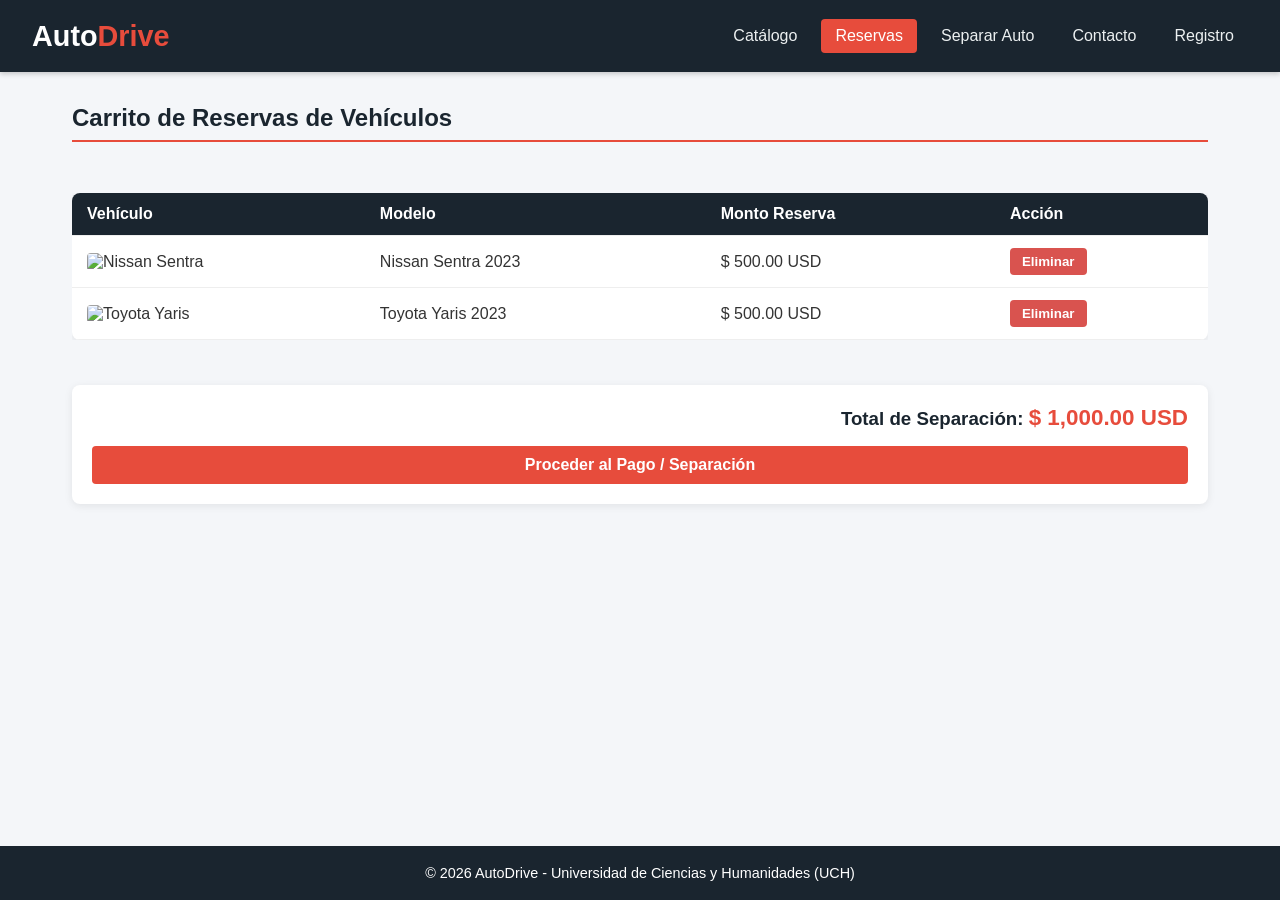
==== Compras.html @ cef057c2 "Proyecto tienda de autos UCH" ====
<!DOCTYPE html>
<html lang="es">
<head>
    <meta charset="UTF-8">
    <meta name="viewport" content="width=device-width, initial-scale=1.0">
    <title>AutoDrive | Mis Reservas</title>
    <link rel="stylesheet" href="styles.css">
</head>
<body>

    <header class="header">
        <div class="logo">
            <h1>Auto<span>Drive</span></h1>
        </div>
        <nav class="nav">
            <a href="index.html">Catálogo</a>
            <a href="Compras.html" class="active">Reservas</a>
            <a href="checkout.html">Separar Auto</a>
            <a href="contacto.html">Contacto</a>
            <a href="registro.html">Registro</a>
        </nav>
    </header>

    <main class="container page-content">
        <h2>Carrito de Reservas de Vehículos</h2>
        <div class="table-container">
            <table class="cart-table">
                <thead>
                    <tr>
                        <th>Vehículo</th>
                        <th>Modelo</th>
                        <th>Monto Reserva</th>
                        <th>Acción</th>
                    </tr>
                </thead>
                <tbody>
                    <tr>
                        <td><img src="https://images.unsplash.com/photo-1617814076367-b759c7d7e738?w=100" alt="Nissan Sentra"></td>
                        <td>Nissan Sentra 2023</td>
                        <td>$ 500.00 USD</td>
                        <td><button class="btn btn-danger">Eliminar</button></td>
                    </tr>
                    <tr>
                        <td><img src="https://images.unsplash.com/photo-1590362891991-f776e747a588?w=100" alt="Toyota Yaris"></td>
                        <td>Toyota Yaris 2023</td>
                        <td>$ 500.00 USD</td>
                        <td><button class="btn btn-danger">Eliminar</button></td>
                    </tr>
                </tbody>
            </table>
        </div>

        <div class="cart-summary">
            <h3>Total de Separación: <span>$ 1,000.00 USD</span></h3>
            <a href="checkout.html" class="btn btn-primary">Proceder al Pago / Separación</a>
        </div>
    </main>

    <footer>
        <p>&copy; 2026 AutoDrive - Universidad de Ciencias y Humanidades (UCH)</p>
    </footer>

</body>
</html>
---- styles.css ----
* {
    margin: 0;
    padding: 0;
    box-sizing: border-box;
    font-family: 'Segoe UI', Tahoma, Geneva, Verdana, sans-serif;
}

body {
    background-color: #f4f6f9;
    color: #333;
    display: flex;
    flex-direction: column;
    min-height: 100vh;
}

/* ==========================================================================
   2. ENCABEZADO Y NAVEGACIÓN (HEADER & NAV)
   ========================================================================== */
.header {
    background-color: #1a252f;
    color: #fff;
    padding: 1.2rem 2rem;
    display: flex;
    justify-content: space-between;
    align-items: center;
    flex-wrap: wrap;
    box-shadow: 0 2px 5px rgba(0,0,0,0.2);
}

.logo h1 {
    font-size: 1.8rem;
    font-weight: 700;
}

.logo span {
    color: #e74c3c;
}

.nav {
    display: flex;
    gap: 10px;
    flex-wrap: wrap;
}

.nav a {
    color: #ecf0f1;
    text-decoration: none;
    font-weight: 500;
    padding: 8px 14px;
    border-radius: 4px;
    transition: all 0.3s ease;
}

.nav a:hover,
.nav a.active {
    background-color: #e74c3c;
    color: #ffffff;
}

/* ==========================================================================
   3. BANNER PRINCIPAL (HERO SECTION)
   ========================================================================== */
.hero {
    background: linear-gradient(rgba(0,0,0,0.65), rgba(0,0,0,0.65)), 
                url('https://images.unsplash.com/photo-1503376780353-7e6692767b70?w=1200') center/cover no-repeat;
    color: #ffffff;
    text-align: center;
    padding: 3.5rem 1rem;
}

.hero h2 {
    font-size: 2.2rem;
    margin-bottom: 10px;
}

.hero p {
    font-size: 1.1rem;
    color: #ddd;
}

/* ==========================================================================
   4. ESTRUCTURA Y CONTENEDORES PRINCIPALES
   ========================================================================== */
.container {
    display: flex;
    gap: 20px;
    padding: 2rem;
    max-width: 1200px;
    margin: 0 auto;
    width: 100%;
    flex: 1;
}

.page-content {
    flex-direction: column;
}

.page-content h2 {
    margin-bottom: 1rem;
    color: #1a252f;
    border-bottom: 2px solid #e74c3c;
    padding-bottom: 8px;
    display: inline-block;
}

/* ==========================================================================
   5. BARRA LATERAL (FILTROS)
   ========================================================================== */
.filters {
    background: #ffffff;
    padding: 20px;
    border-radius: 8px;
    width: 250px;
    height: fit-content;
    box-shadow: 0 2px 8px rgba(0,0,0,0.08);
}

.filters h3 {
    margin-bottom: 15px;
    border-bottom: 2px solid #e74c3c;
    padding-bottom: 5px;
    color: #1a252f;
}

.filter-group {
    margin-bottom: 15px;
}

.filter-group label {
    display: block;
    margin-bottom: 5px;
    font-weight: 600;
    font-size: 0.9rem;
}

.filter-group select,
.filter-group input {
    width: 100%;
    padding: 8px 10px;
    border-radius: 4px;
    border: 1px solid #ccc;
    outline: none;
}

.filter-group select:focus {
    border-color: #e74c3c;
}

/* ==========================================================================
   6. CATÁLOGO Y TARJETAS DE AUTOS (GRILLA 4 COLUMNAS)
   ========================================================================== */
.catalog {
    flex: 1;
}

.catalog h2 {
    margin-bottom: 15px;
    color: #1a252f;
}

.product-grid {
    display: grid;
    grid-template-columns: repeat(auto-fit, minmax(200px, 1fr));
    gap: 20px;
}

@media (min-width: 1024px) {
    .product-grid {
        grid-template-columns: repeat(4, 1fr);
    }
}

.product-card {
    background: #ffffff;
    border-radius: 8px;
    overflow: hidden;
    box-shadow: 0 2px 8px rgba(0,0,0,0.08);
    display: flex;
    flex-direction: column;
    transition: transform 0.3s ease, box-shadow 0.3s ease;
}

.product-card:hover {
    transform: translateY(-5px);
    box-shadow: 0 5px 15px rgba(0,0,0,0.15);
}

.product-card img {
    width: 100%;
    height: 160px;
    object-fit: cover;
}

.card-body {
    padding: 15px;
    display: flex;
    flex-direction: column;
    flex: 1;
}

.card-body h3 {
    font-size: 1.05rem;
    color: #1a252f;
}

.specs {
    color: #666;
    font-size: 0.85rem;
    margin: 8px 0;
}

.price {
    font-size: 1.25rem;
    color: #e74c3c;
    font-weight: bold;
    margin-bottom: 12px;
}

/* ==========================================================================
   7. FORMULARIOS (REGISTRO, CONTACTO, CHECKOUT)
   ========================================================================== */
.form-card {
    background: #ffffff;
    padding: 25px;
    border-radius: 8px;
    max-width: 600px;
    width: 100%;
    margin: 20px auto;
    box-shadow: 0 2px 10px rgba(0,0,0,0.08);
}

.form-card h3 {
    margin-top: 15px;
    margin-bottom: 15px;
    color: #1a252f;
    border-bottom: 1px solid #eee;
    padding-bottom: 5px;
}

.form-group {
    margin-bottom: 15px;
}

.form-group label {
    display: block;
    margin-bottom: 5px;
    font-weight: 600;
    font-size: 0.9rem;
}

.form-group input, 
.form-group textarea, 
.form-group select {
    width: 100%;
    padding: 10px;
    border: 1px solid #ccc;
    border-radius: 4px;
    font-size: 0.95rem;
    outline: none;
}

.form-group input:focus, 
.form-group textarea:focus {
    border-color: #e74c3c;
}

.form-row {
    display: flex;
    gap: 10px;
}

/* ==========================================================================
   8. TABLA DEL CARRITO Y RESUMEN DE COMPRA
   ========================================================================== */
.table-container {
    overflow-x: auto;
    margin-top: 15px;
}

.cart-table {
    width: 100%;
    border-collapse: collapse;
    background: #ffffff;
    box-shadow: 0 2px 8px rgba(0,0,0,0.08);
    border-radius: 8px;
    overflow: hidden;
}

.cart-table th, 
.cart-table td {
    padding: 12px 15px;
    text-align: left;
    border-bottom: 1px solid #eee;
}

.cart-table th {
    background: #1a252f;
    color: #ffffff;
    font-weight: 600;
}

.cart-table img {
    width: 80px;
    height: 55px;
    object-fit: cover;
    border-radius: 4px;
}

.cart-summary {
    margin-top: 25px;
    text-align: right;
    background: #ffffff;
    padding: 20px;
    border-radius: 8px;
    box-shadow: 0 2px 8px rgba(0,0,0,0.08);
}

.cart-summary h3 {
    margin-bottom: 15px;
    color: #1a252f;
}

.cart-summary span {
    color: #e74c3c;
    font-size: 1.4rem;
}

/* ==========================================================================
   9. BOTONES UNIVERSALES
   ========================================================================== */
.btn {
    display: inline-block;
    text-align: center;
    background-color: #1a252f;
    color: #ffffff;
    text-decoration: none;
    padding: 10px 15px;
    border-radius: 4px;
    border: none;
    cursor: pointer;
    font-weight: bold;
    width: 100%;
    margin-top: auto;
    transition: background 0.3s ease;
}

.btn:hover {
    background-color: #e74c3c;
}

.btn-primary {
    background-color: #e74c3c;
}

.btn-primary:hover {
    background-color: #c0392b;
}

.btn-filter {
    background-color: #e74c3c;
}

.btn-filter:hover {
    background-color: #c0392b;
}

.btn-danger {
    background-color: #d9534f;
    width: auto;
    padding: 6px 12px;
}

.btn-danger:hover {
    background-color: #c9302c;
}

/* ==========================================================================
   10. PIE DE PÁGINA (FOOTER)
   ========================================================================== */
footer {
    background: #1a252f;
    color: #ffffff;
    text-align: center;
    padding: 1.2rem;
    margin-top: auto;
    font-size: 0.9rem;
}

/* ==========================================================================
   11. DISEÑO RESPONSIVE (MÓVILES Y TABLETS)
   ========================================================================== */
@media (max-width: 768px) {
    .container {
        flex-direction: column;
        padding: 1rem;
    }

    .filters {
        width: 100%;
    }

    .header {
        flex-direction: column;
        gap: 15px;
        text-align: center;
    }

    .nav {
        justify-content: center;
    }

    .nav a {
        margin: 2px;
        font-size: 0.9rem;
    }

    .cart-summary {
        text-align: center;
    }

    .form-row {
        flex-direction: column;
        gap: 0;
    }
}
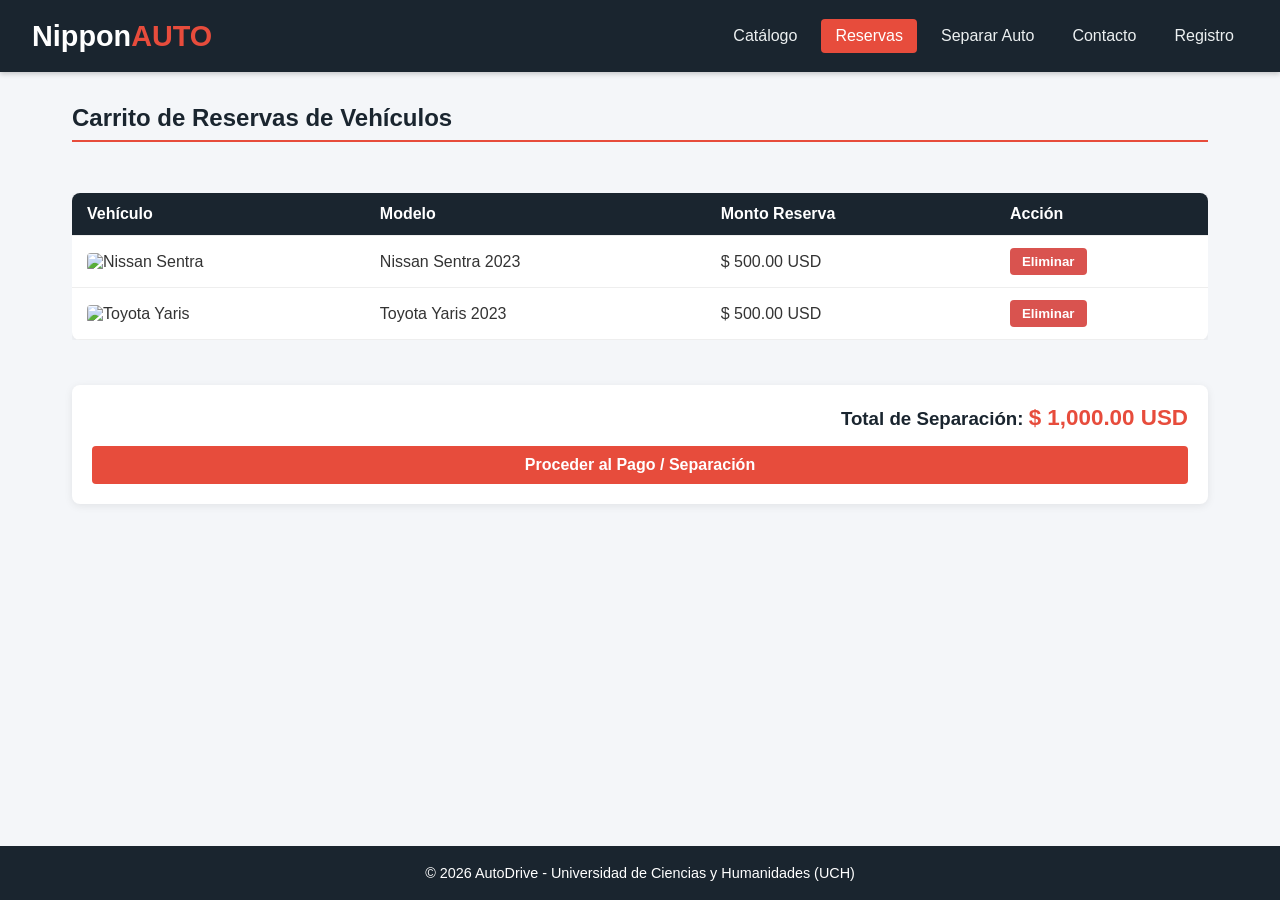
==== commit 187bff33: "Update title and header from AutoDrive to Nippon AUTO" ====
--- a/Compras.html
+++ b/Compras.html
@@ -3,14 +3,14 @@
 <head>
     <meta charset="UTF-8">
     <meta name="viewport" content="width=device-width, initial-scale=1.0">
-    <title>AutoDrive | Mis Reservas</title>
+    <title>Nippon AUTO | Mis Reservas</title>
     <link rel="stylesheet" href="styles.css">
 </head>
 <body>
 
     <header class="header">
         <div class="logo">
-            <h1>Auto<span>Drive</span></h1>
+            <h1>Nippon<span>AUTO</span></h1>
         </div>
         <nav class="nav">
             <a href="index.html">Catálogo</a>
@@ -61,4 +61,4 @@
     </footer>
 
 </body>
-</html>+</html>
